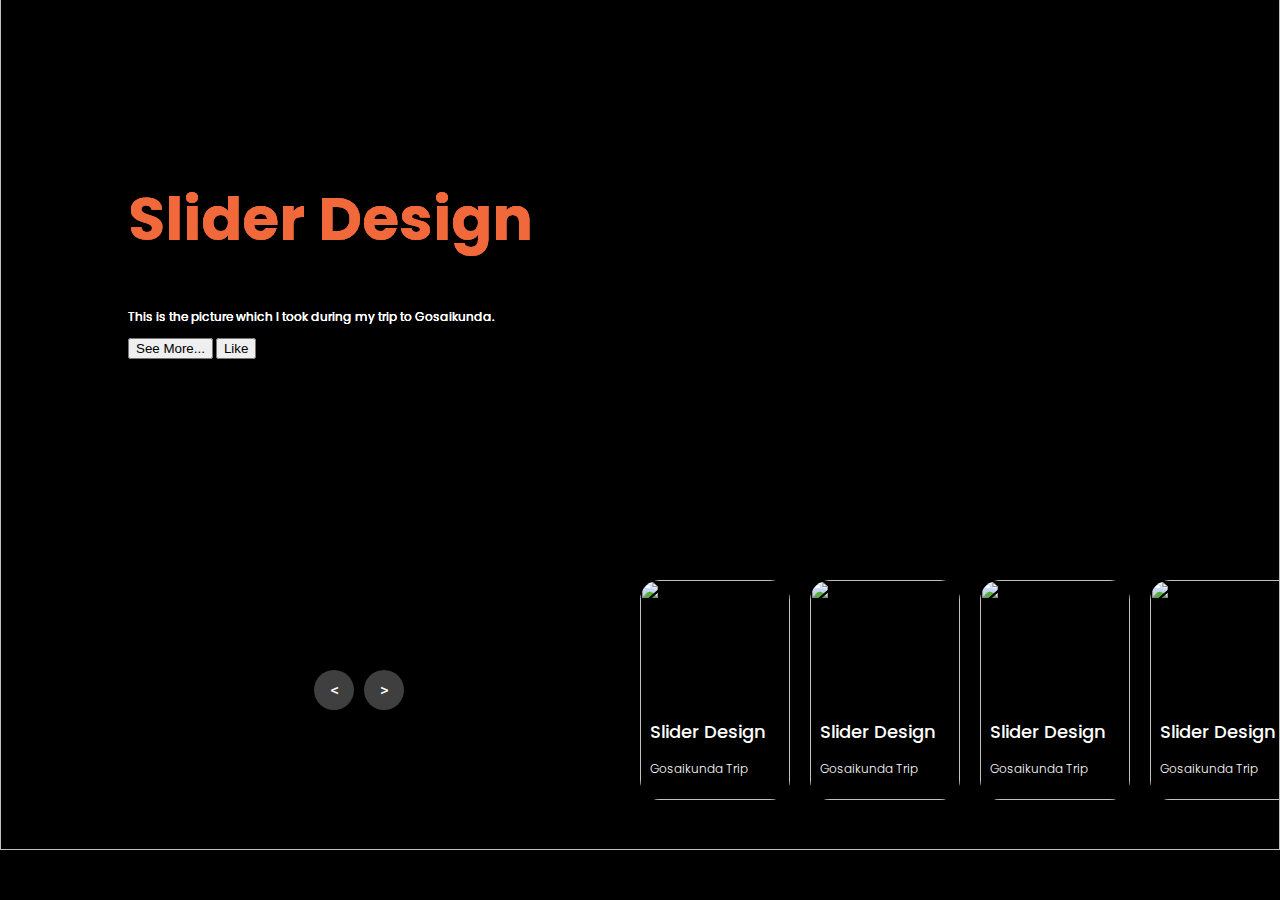
==== Image_Slider/index.html @ 9d9f6c2f "Image slider made" ====
<!DOCTYPE html>
<html lang="en">

<head>
    <meta charset="UTF-8">
    <meta name="viewport" content="width=device-width, initial-scale=1.0">
    <title>Image Slider</title>
    <!-- Css file link -->
    <link rel="stylesheet" href="css/styles.css">

    <!-- cdn icons link -->
    <link rel="stylesheet" href="https://cdnjs.cloudflare.com/ajax/libs/font-awesome/6.7.1/css/all.min.css"
        integrity="sha512-5Hs3dF2AEPkpNAR7UiOHba+lRSJNeM2ECkwxUIxC1Q/FLycGTbNapWXB4tP889k5T5Ju8fs4b1P5z/iB4nMfSQ=="
        crossorigin="anonymous" referrerpolicy="no-referrer" />
</head>

<body>
    <div class="container">
        <div class="list">
            <div class="item">
                <img src="image/IMG_7693.JPG" alt="">
                <div class="content">
                    <h2 class="title">
                        Slider Design
                    </h2>
                    <p class="description">
                        This is the picture which I took during my trip to Gosaikunda.
                    </p>
                    <button type="button">See More...</button>
                    <button type="button">Like <i class="fa-solid fa-heart"></i> </button>
                </div>
            </div>
            <div class="item">
                <img src="image/IMG_8015.JPG" alt="">
                <div class="content">
                    <h2 class="title">
                        Slider Design
                    </h2>
                    <p class="description">
                        This is the picture which I took during my trip to Gosaikunda.
                    </p>
                    <button type="button">See More...</button>
                    <button type="button">Like <i class="fa-solid fa-heart"></i> </button>
                </div>
            </div>
            <div class="item">
                <img src="image/IMG_8034.JPG" alt="">
                <div class="content">
                    <h2 class="title">
                        Slider Design
                    </h2>
                    <p class="description">
                        This is the picture which I took during my trip to Gosaikunda.
                    </p>
                    <button type="button">See More...</button>
                    <button type="button">Like <i class="fa-solid fa-heart"></i> </button>
                </div>
            </div>
            <div class="item">
                <img src="image/IMG_8037.JPG" alt="">
                <div class="content">
                    <h2 class="title">
                        Slider Design
                    </h2>
                    <p class="description">
                        This is the picture which I took during my trip to Gosaikunda.
                    </p>
                    <button type="button">See More...</button>
                    <button type="button">Like <i class="fa-solid fa-heart"></i> </button>
                </div>
            </div>
        </div>

        <div class="thumbnail">
            <div class="item">
                <img src="image/IMG_7693.JPG" alt="">
                <div class="content">
                    <h2 class="title">
                        Slider Design
                    </h2>
                    <p class="description">
                        Gosaikunda Trip
                    </p>
                </div>
            </div>
            <div class="item">
                <img src="image/IMG_8015.JPG" alt="">
                <div class="content">
                    <h2 class="title">
                        Slider Design
                    </h2>
                    <p class="description">
                        Gosaikunda Trip
                    </p>
                </div>
            </div>
            <div class="item">
                <img src="image/IMG_8034.JPG" alt="">
                <div class="content">
                    <h2 class="title">
                        Slider Design
                    </h2>
                    <p class="description">
                        Gosaikunda Trip
                    </p>
                </div>
            </div>
            <div class="item">
                <img src="image/IMG_8037.JPG" alt="">
                <div class="content">
                    <h2 class="title">
                        Slider Design
                    </h2>
                    <p class="description">
                        Gosaikunda Trip
                    </p>
                </div>
            </div>
        </div>

        <!-- next and previous arrows -->
        <div class="arrows">
            <button id="prev">
                < </button>
                    <button id="next"> > </button>
        </div>

        <!-- time running -->
        <div class="time"></div>
    </div>

    <script src="script.js"></script>
</body>

</html>
---- Image_Slider/css/styles.css ----
@import url("https://fonts.googleapis.com/css2?family=Poppins:ital,wght@0,100;0,200;0,300;0,400;0,500;0,600;0,700;0,800;0,900;1,100;1,200;1,300;1,400;1,500;1,600;1,700;1,800;1,900&display=swap");
body {
  margin: 0;
  background-color: #000;
  color: #eee;
  font-family: Poppins;
  font-size: 12px;
}
a {
  text-decoration: none;
}
.container {
  height: 100vh;
  margin-top: -50px;
  width: 100vw;
  overflow: hidden;
  position: relative;
}
.container .list .item {
  width: 100%;
  height: 100%;
  position: absolute;
  inset: 0 0 0 0;
}
.container .list .item img {
  width: 100%;
  height: 100%;
  object-fit: cover;
}
.container .list .item .content {
  position: absolute;
  top: 20%;
  width: 1140px;
  max-width: 80%;
  left: 50%;
  transform: translateX(-50%);
  padding-right: 30%;
  box-sizing: border-box;
  color: #fff;
  text-shadow: 0 5px 10px #0004;
}
.container .list .item .title {
  font-size: 5em;
  color: #f1683a;
  font-weight: bold;
  line-height: 1.3em;
}
.container .list .item .buttons {
  display: grid;
  grid-template-columns: repeat(2, 130px);
  grid-template-rows: 40px;
  gap: 5px;
  margin-top: 20px;
}
.container .list .item .buttons button {
  border: none;
  background-color: #eee;
  letter-spacing: 3px;
  font-family: Poppins;
  font-weight: 500;
}
.container .list .item .buttons button:nth-child(2) {
  background-color: transparent;
  border: 1px solid #fff;
  color: #eee;
}
/* thumbail */
.thumbnail {
  position: absolute;
  bottom: 50px;
  left: 50%;
  width: max-content;
  z-index: 100;
  display: flex;
  gap: 20px;
}
.thumbnail .item {
  width: 150px;
  height: 220px;
  flex-shrink: 0;
  position: relative;
}
.thumbnail .item img {
  width: 100%;
  height: 100%;
  object-fit: cover;
  border-radius: 20px;
}
.thumbnail .item .content {
  color: #fff;
  position: absolute;
  bottom: 10px;
  left: 10px;
  right: 10px;
}
.thumbnail .item .content .title {
  font-weight: 500;
}
.thumbnail .item .content .description {
  font-weight: 300;
}
/* arrows */
.arrows {
  position: absolute;
  top: 80%;
  right: 52%;
  z-index: 100;
  width: 300px;
  max-width: 30%;
  display: flex;
  gap: 10px;
  align-items: center;
}
.arrows button {
  width: 40px;
  height: 40px;
  border-radius: 50%;
  background-color: #eee4;
  border: none;
  color: #fff;
  font-family: monospace;
  font-weight: bold;
  transition: 0.5s;
}
.arrows button:hover {
  background-color: #fff;
  color: #000;
}

/* animation */
.container .list .item:nth-child(1) {
  z-index: 1;
}

/* animation text in first item */

.container .list .item:nth-child(1) .content .title,
.container .list .item:nth-child(1) .content .description,
.container .list .item:nth-child(1) .content .buttons {
  transform: translateY(50px);
  filter: blur(20px);
  opacity: 0;
  animation: showContent 0.5s 1s linear 1 forwards;
}
@keyframes showContent {
  to {
    transform: translateY(0px);
    filter: blur(0px);
    opacity: 1;
  }
}
.container .list .item:nth-child(1) .content .title {
  animation-delay: 1.2s !important;
}
.container .list .item:nth-child(1) .content .description {
  animation-delay: 1.6s !important;
}
.container .list .item:nth-child(1) .content .buttons {
  animation-delay: 1.8s !important;
}
/* create animation when next click */
.container.next .list .item:nth-child(1) img {
  width: 150px;
  height: 220px;
  position: absolute;
  bottom: 50px;
  left: 50%;
  border-radius: 30px;
  animation: showImage 0.5s linear 1 forwards;
}
@keyframes showImage {
  to {
    bottom: 0;
    left: 0;
    width: 100%;
    height: 100%;
    border-radius: 0;
  }
}

.container.next .thumbnail .item:nth-last-child(1) {
  overflow: hidden;
  animation: showThumbnail 0.5s linear 1 forwards;
}
.container.prev .list .item img {
  z-index: 100;
}
@keyframes showThumbnail {
  from {
    width: 0;
    opacity: 0;
  }
}
.container.next .thumbnail {
  animation: effectNext 0.5s linear 1 forwards;
}

@keyframes effectNext {
  from {
    transform: translateX(150px);
  }
}

/* running time */

.container .time {
  position: absolute;
  z-index: 1000;
  width: 0%;
  height: 3px;
  background-color: #f1683a;
  left: 0;
  top: 0;
}

.container.next .time,
.container.prev .time {
  animation: runningTime 3s linear 1 forwards;
}
@keyframes runningTime {
  from {
    width: 100%;
  }
  to {
    width: 0;
  }
}

/* prev click */
.container.prev .list .item:nth-child(2) {
  z-index: 2;
}

.container.prev .list .item:nth-child(2) img {
  animation: outFrame 0.5s linear 1 forwards;
  position: absolute;
  bottom: 0;
  left: 0;
}
@keyframes outFrame {
  to {
    width: 150px;
    height: 220px;
    bottom: 50px;
    left: 50%;
    border-radius: 20px;
  }
}

.container.prev .thumbnail .item:nth-child(1) {
  overflow: hidden;
  opacity: 0;
  animation: showThumbnail 0.5s linear 1 forwards;
}
.container.next .arrows button,
.container.prev .arrows button {
  pointer-events: none;
}

.container.prev .list .item:nth-child(2) .content .title,
.container.prev .list .item:nth-child(2) .content .description,
.container.prev .list .item:nth-child(2) .content .buttons {
  animation: contentOut 1.5s linear 1 forwards !important;
}

@keyframes contentOut {
  to {
    transform: translateY(-150px);
    filter: blur(20px);
    opacity: 0;
  }
}
@media screen and (max-width: 678px) {
  .container .list .item .content {
    padding-right: 0;
  }
  .container .list .item .content .title {
    font-size: 30px;
  }
}
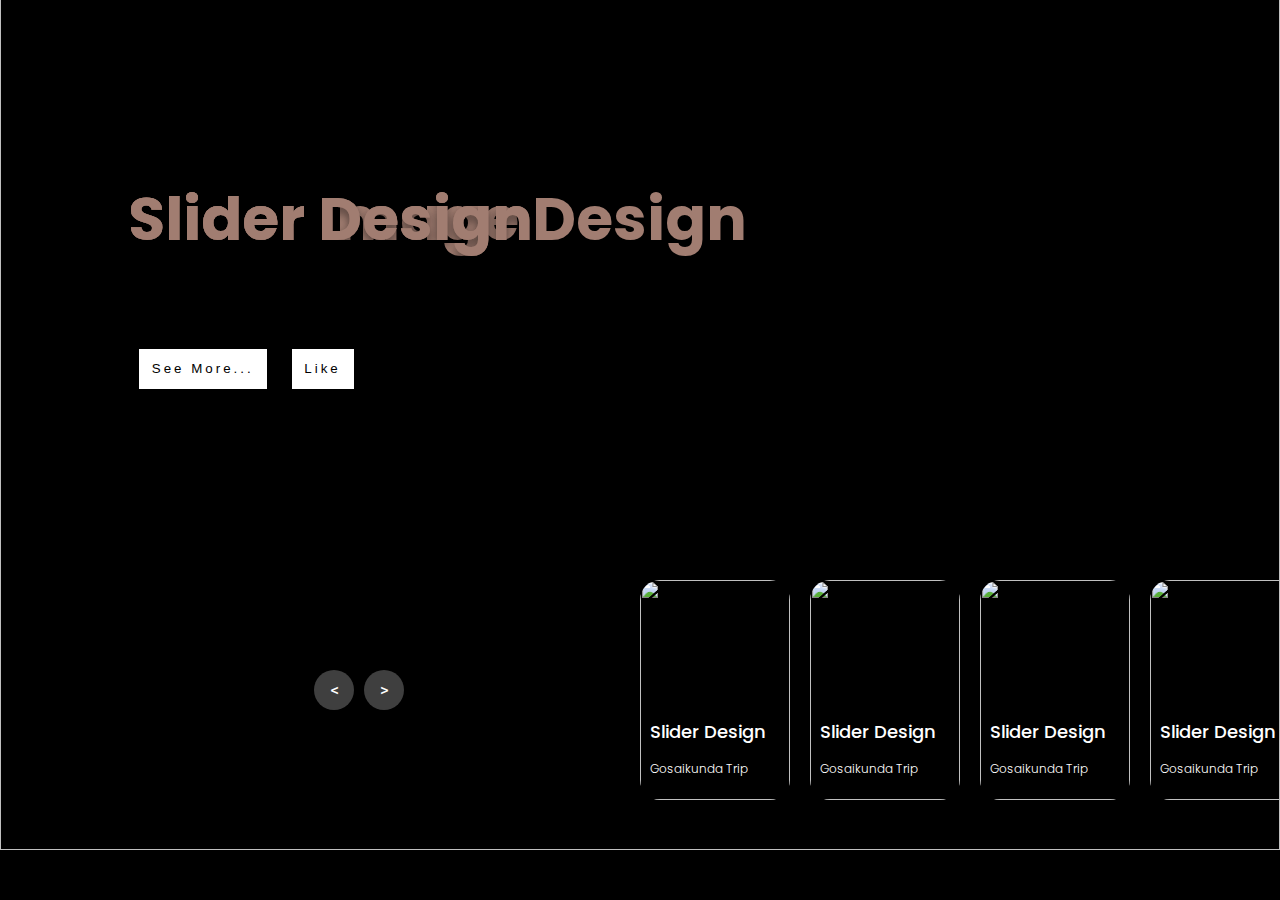
==== commit 6c42acec: "added slider" ====
--- a/Image_Slider/index.html
+++ b/Image_Slider/index.html
@@ -34,7 +34,7 @@
                 <img src="image/IMG_8015.JPG" alt="">
                 <div class="content">
                     <h2 class="title">
-                        Slider Design
+                        Slider Image Design
                     </h2>
                     <p class="description">
                         This is the picture which I took during my trip to Gosaikunda.
--- a/Image_Slider/css/styles.css
+++ b/Image_Slider/css/styles.css
@@ -36,34 +36,24 @@
   transform: translateX(-50%);
   padding-right: 30%;
   box-sizing: border-box;
-  color: #fff;
+  color: #000000;
   text-shadow: 0 5px 10px #0004;
 }
 .container .list .item .title {
   font-size: 5em;
-  color: #f1683a;
+  color: #a17d71;
   font-weight: bold;
   line-height: 1.3em;
 }
-.container .list .item .buttons {
-  display: grid;
-  grid-template-columns: repeat(2, 130px);
-  grid-template-rows: 40px;
-  gap: 5px;
-  margin-top: 20px;
-}
-.container .list .item .buttons button {
-  border: none;
-  background-color: #eee;
+.container .list .item button {
+  margin: 10px;
+  padding: 0.8rem;
+  border: 1px solid black;
+  background-color: #fff;
   letter-spacing: 3px;
-  font-family: Poppins;
   font-weight: 500;
 }
-.container .list .item .buttons button:nth-child(2) {
-  background-color: transparent;
-  border: 1px solid #fff;
-  color: #eee;
-}
+
 /* thumbail */
 .thumbnail {
   position: absolute;
